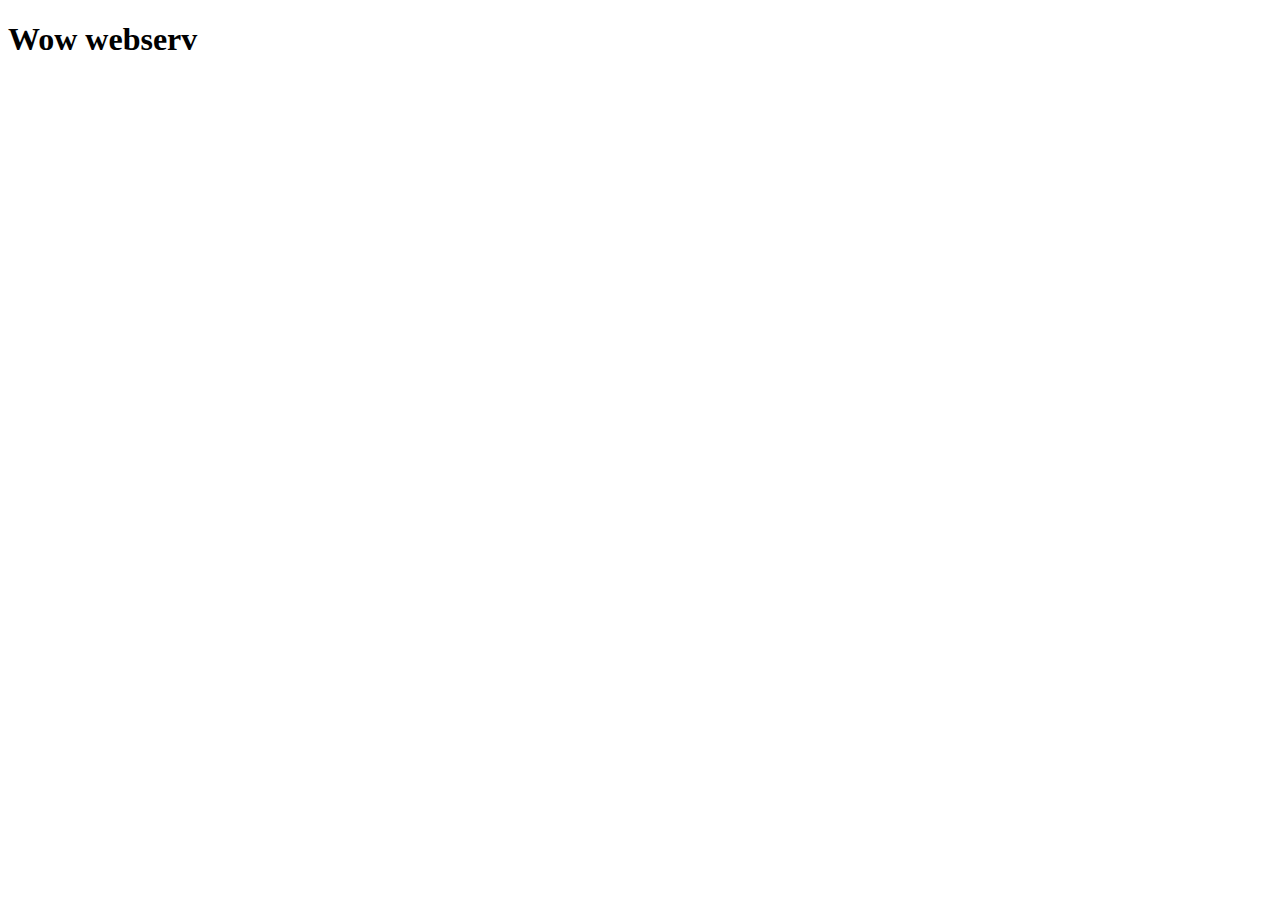
==== www/index.html @ fb804b2d "Sat Aug 12 19:37:41 +01 2023" ====
<!DOCTYPE html>
<html lang="en">
<head>
    <meta charset="UTF-8">
    <meta name="viewport" content="width=device-width, initial-scale=1.0">
    <title>Document</title>
</head>
<body>
    <h1>Wow webserv</h1>
</body>
</html>
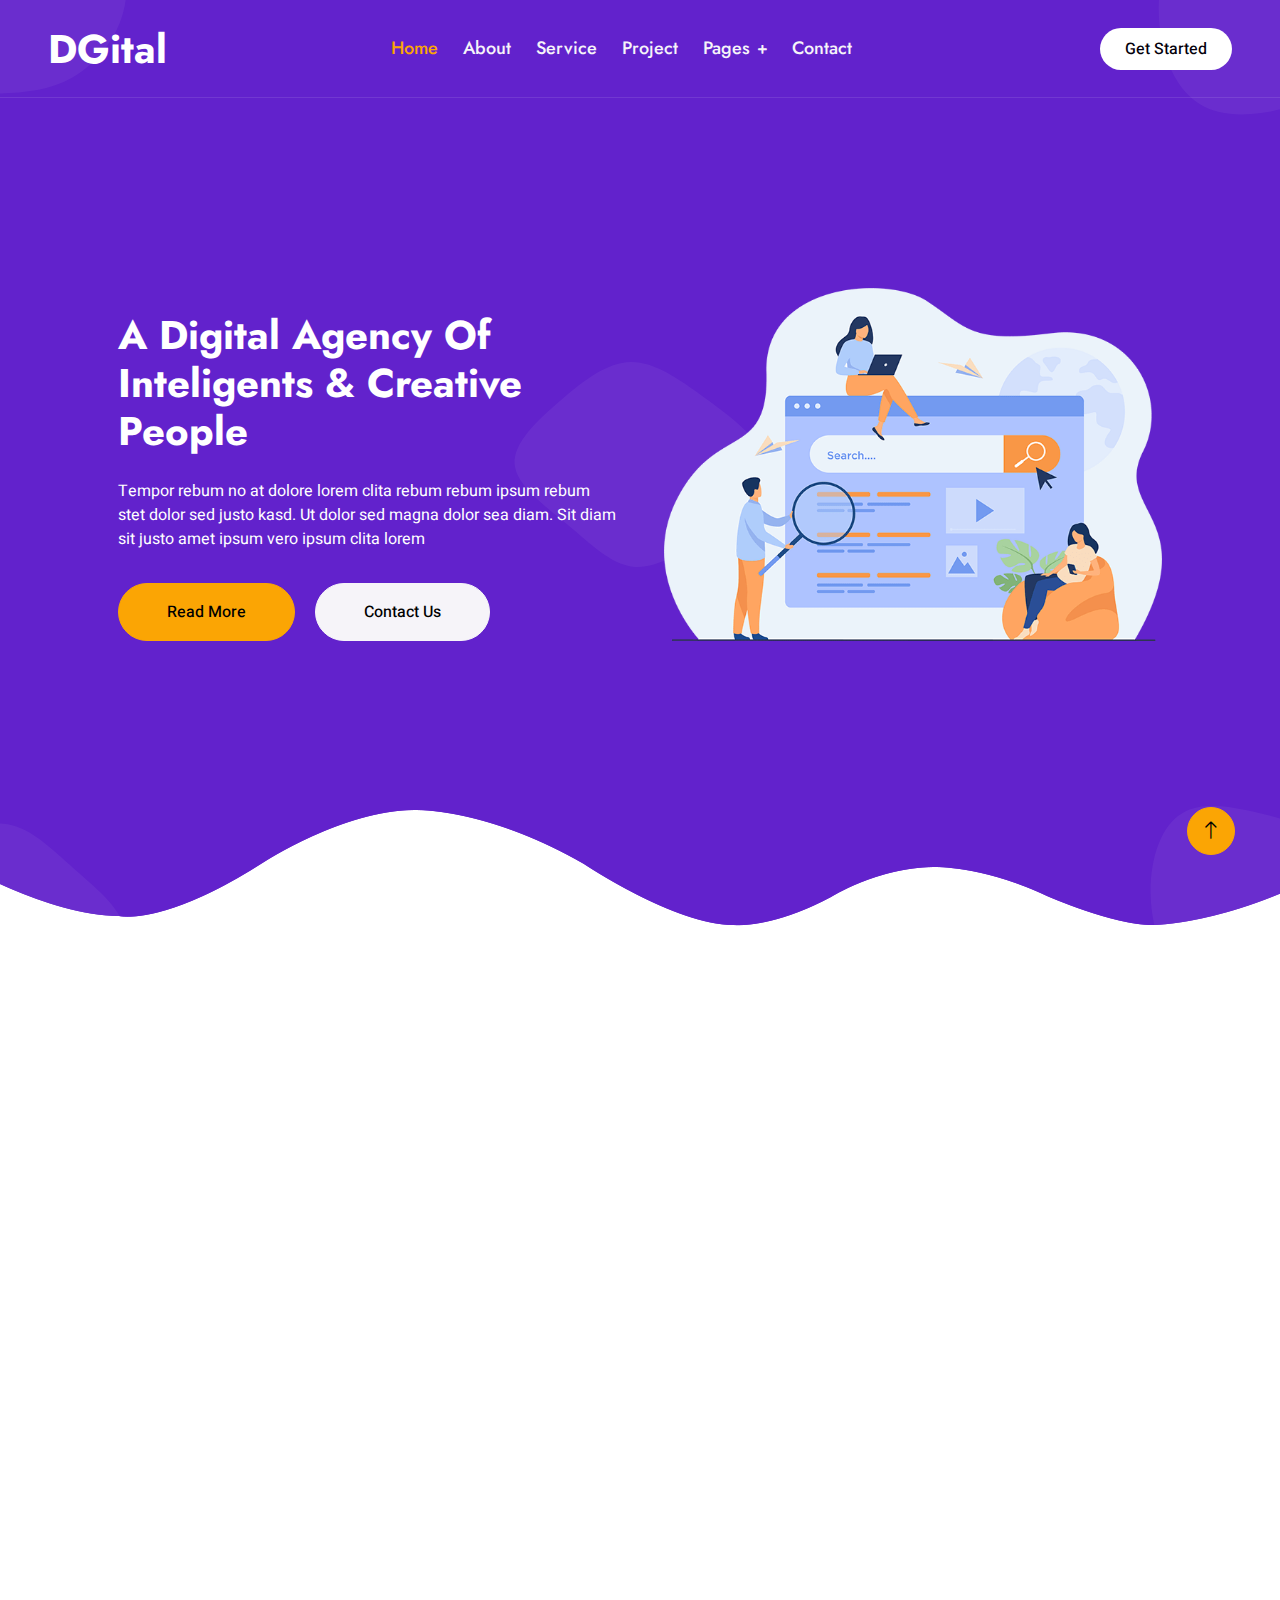
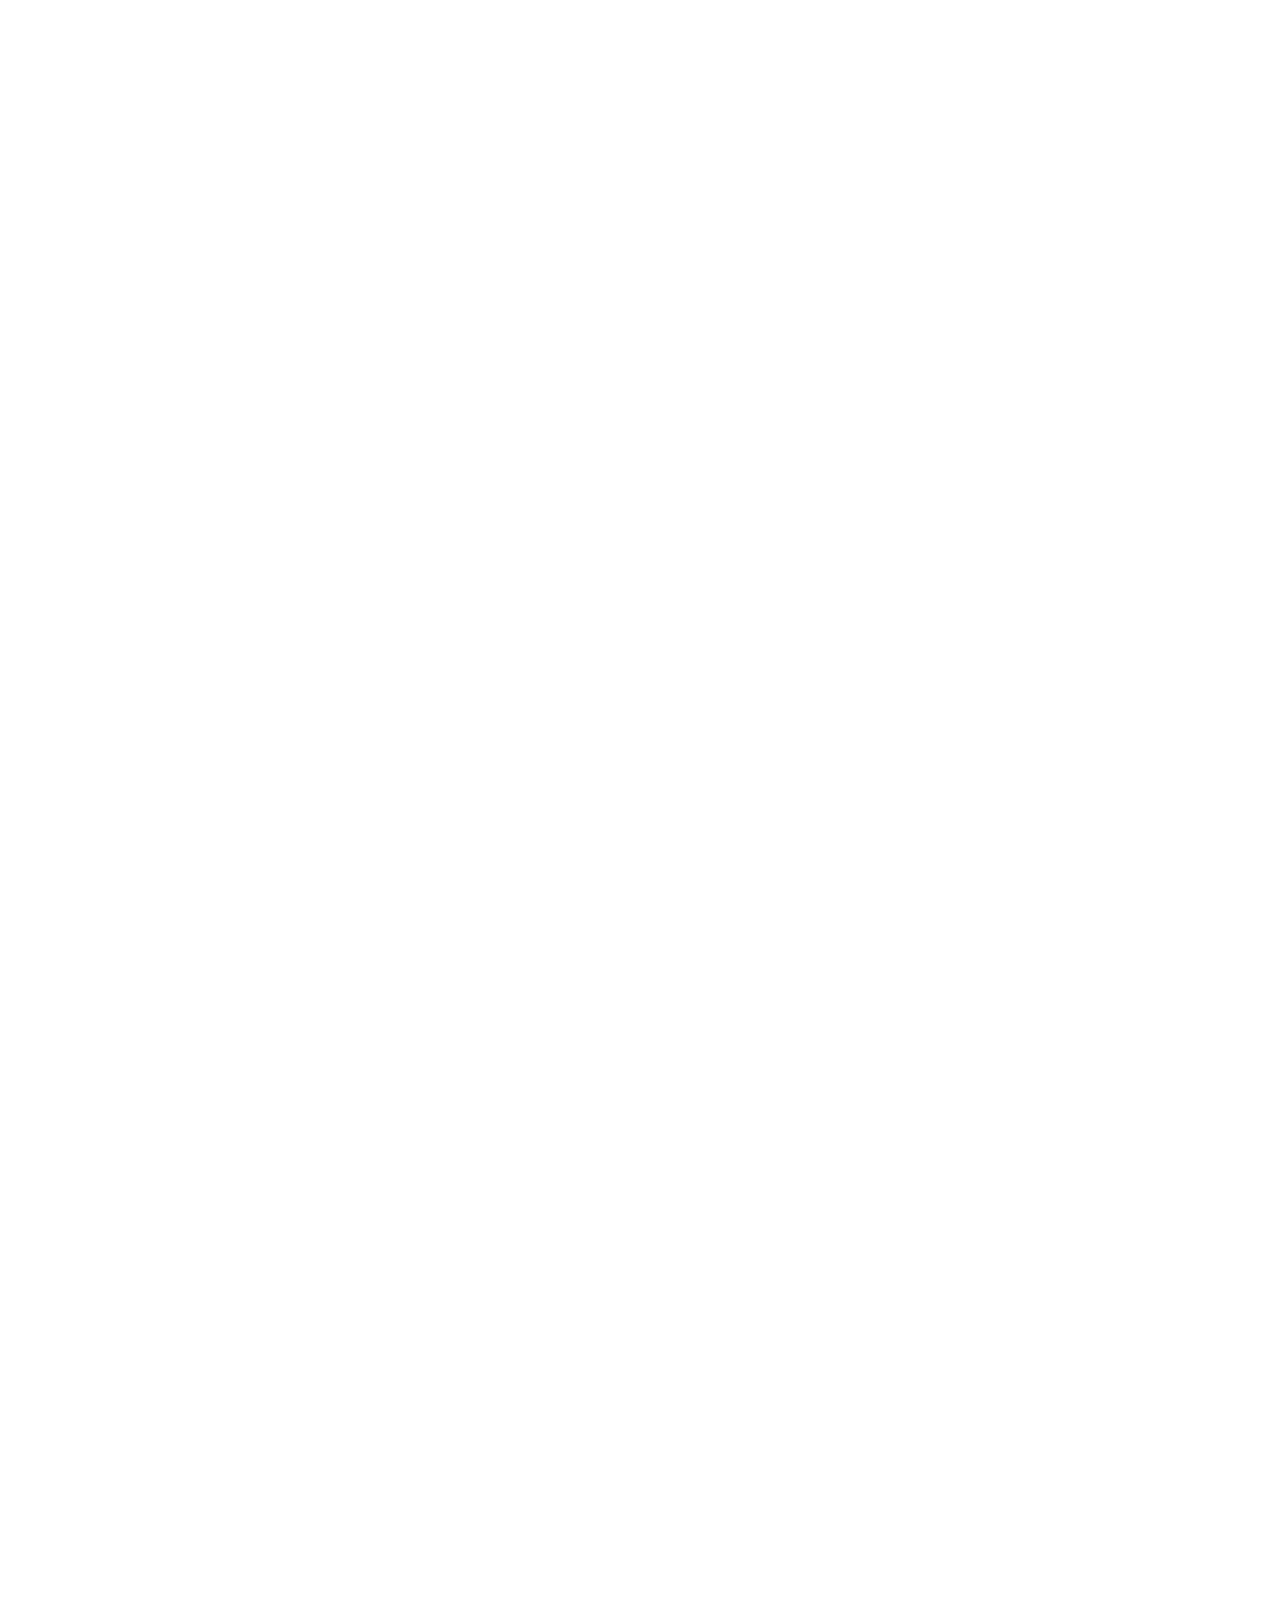
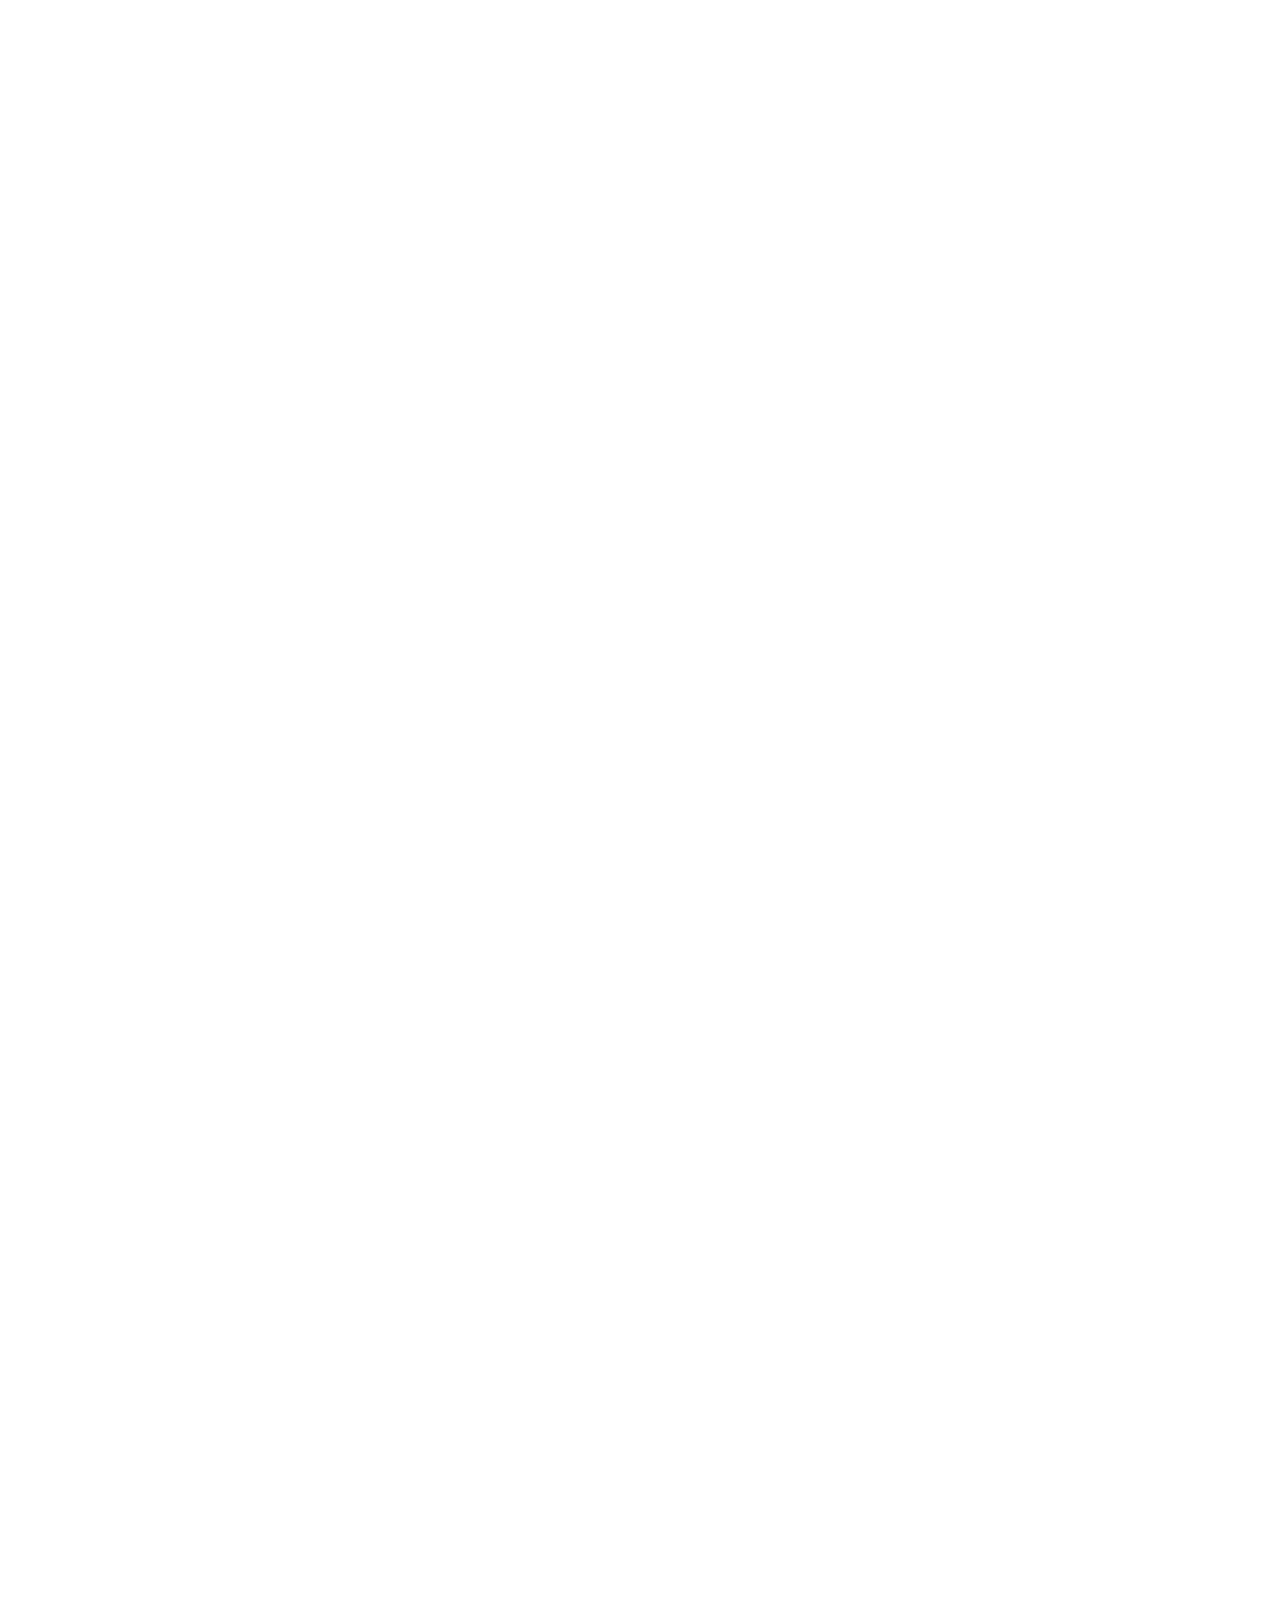
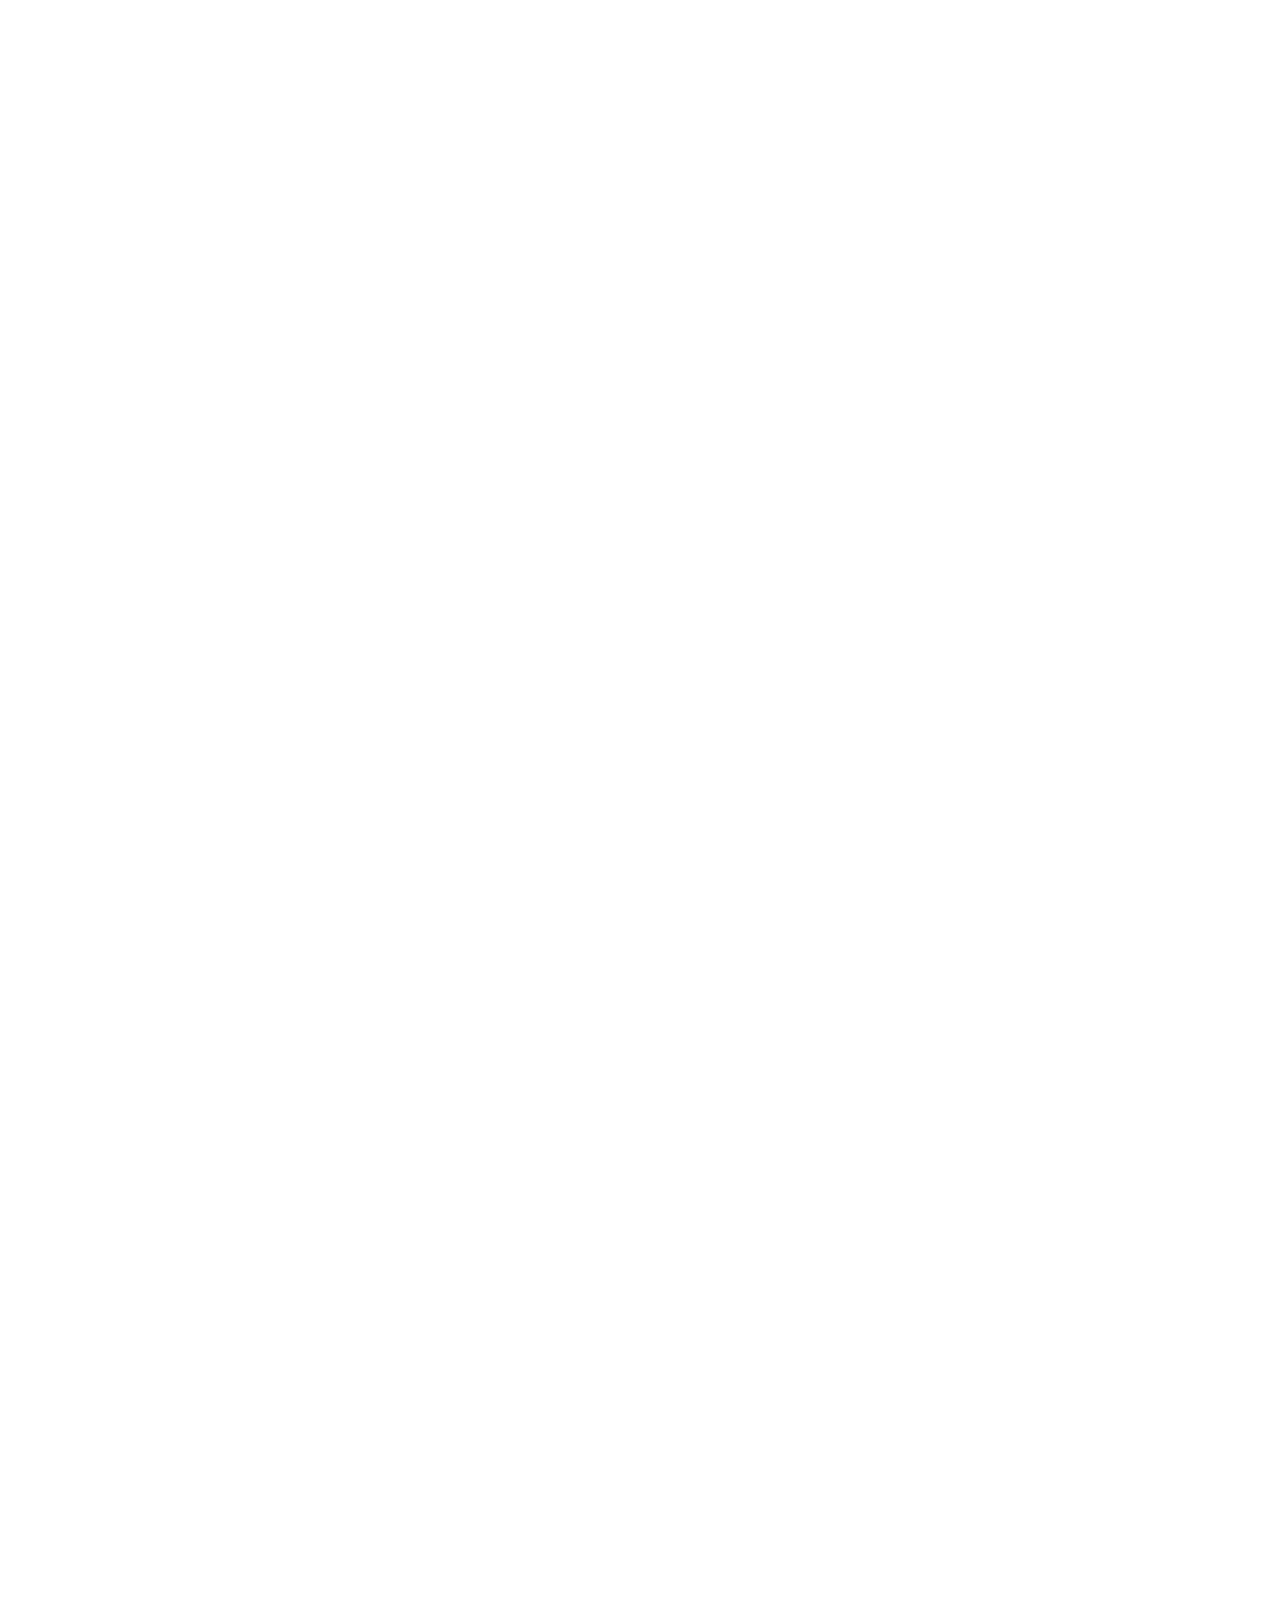
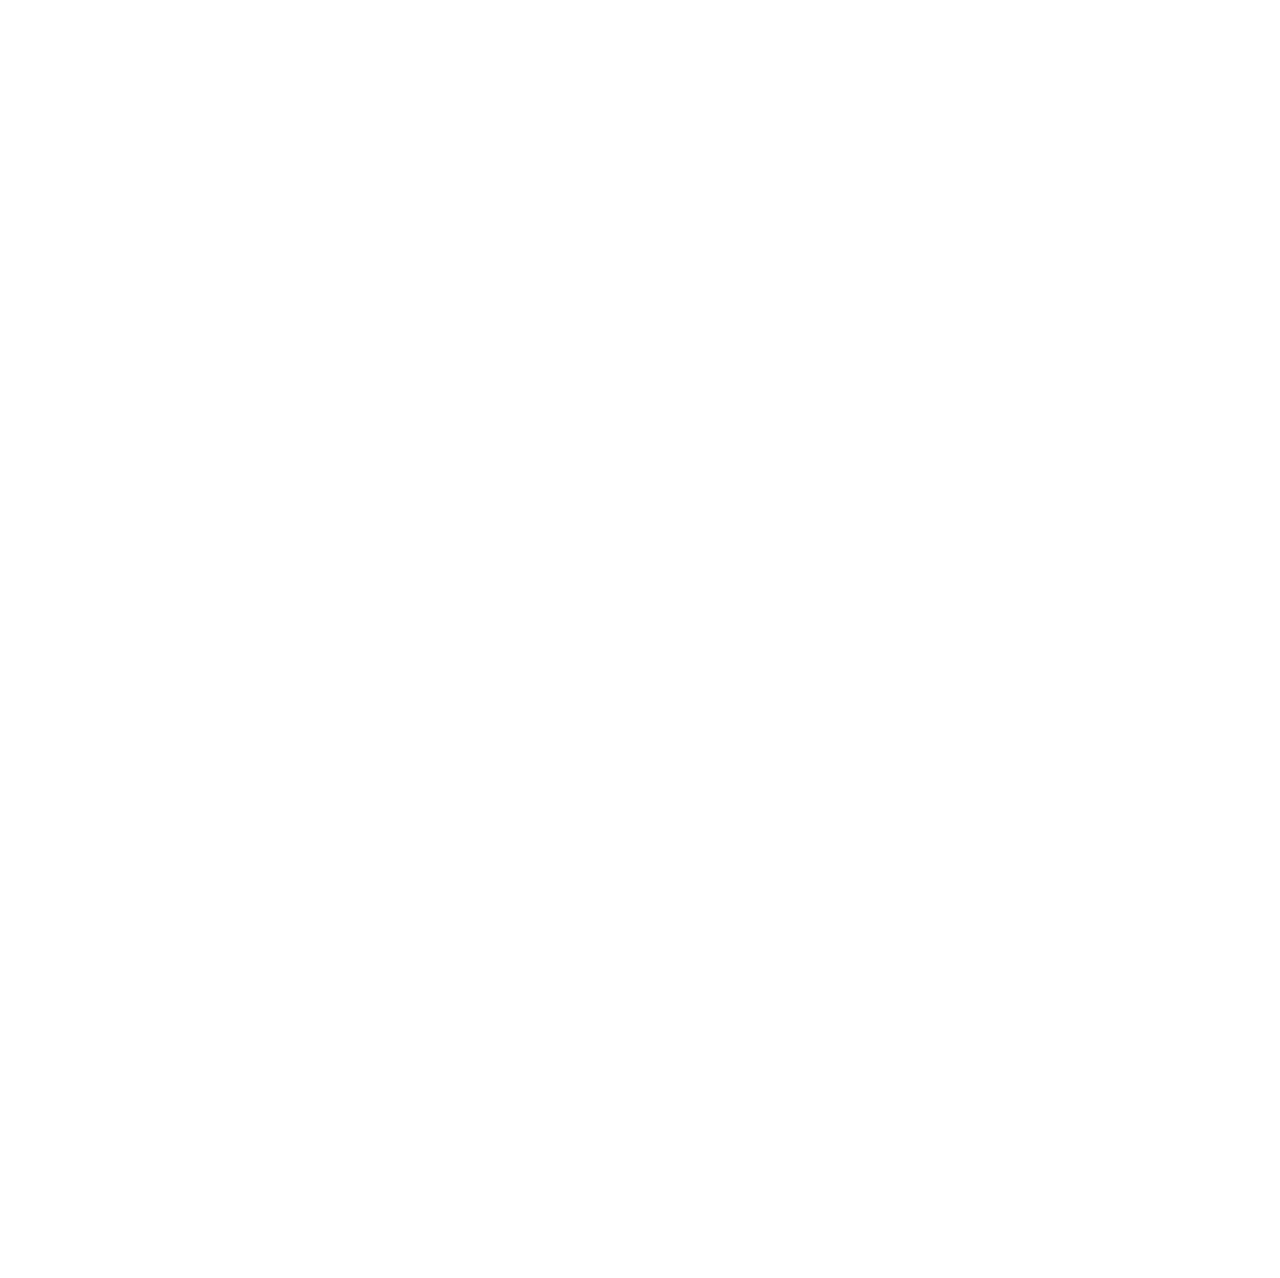
==== commit 667f2111: "Sun Aug 13 19:42:38 +01 2023" ====
--- a/www/index.html
+++ b/www/index.html
@@ -1,11 +1,609 @@
 <!DOCTYPE html>
 <html lang="en">
+
 <head>
-    <meta charset="UTF-8">
-    <meta name="viewport" content="width=device-width, initial-scale=1.0">
-    <title>Document</title>
+    <meta charset="utf-8">
+    <title>DGital - Digital Agency</title>
+    <meta content="width=device-width, initial-scale=1.0" name="viewport">
+    <meta content="" name="keywords">
+    <meta content="" name="description">
+
+    <!-- Favicon -->
+    <link href="img/favicon.ico" rel="icon">
+
+    <!-- Google Web Fonts -->
+    <link rel="preconnect" href="https://fonts.googleapis.com">
+    <link rel="preconnect" href="https://fonts.gstatic.com" crossorigin>
+    <link href="https://fonts.googleapis.com/css2?family=Heebo:wght@400;500&family=Jost:wght@500;600;700&display=swap" rel="stylesheet"> 
+
+    <!-- Icon Font Stylesheet -->
+    <link href="https://cdnjs.cloudflare.com/ajax/libs/font-awesome/5.10.0/css/all.min.css" rel="stylesheet">
+    <link href="https://cdn.jsdelivr.net/npm/bootstrap-icons@1.4.1/font/bootstrap-icons.css" rel="stylesheet">
+
+    <!-- Libraries Stylesheet -->
+    <link href="lib/animate/animate.min.css" rel="stylesheet">
+    <link href="lib/owlcarousel/assets/owl.carousel.min.css" rel="stylesheet">
+    <link href="lib/lightbox/css/lightbox.min.css" rel="stylesheet">
+
+    <!-- Customized Bootstrap Stylesheet -->
+    <link href="css/bootstrap.min.css" rel="stylesheet">
+
+    <!-- Template Stylesheet -->
+    <link href="css/style.css" rel="stylesheet">
 </head>
+
 <body>
-    <h1>Wow webserv</h1>
+    <div class="container-xxl bg-white p-0">
+        <!-- Spinner Start -->
+        <div id="spinner" class="show bg-white position-fixed translate-middle w-100 vh-100 top-50 start-50 d-flex align-items-center justify-content-center">
+            <div class="spinner-grow text-primary" style="width: 3rem; height: 3rem;" role="status">
+                <span class="sr-only">Loading...</span>
+            </div>
+        </div>
+        <!-- Spinner End -->
+
+
+        <!-- Navbar & Hero Start -->
+        <div class="container-xxl position-relative p-0">
+            <nav class="navbar navbar-expand-lg navbar-light px-4 px-lg-5 py-3 py-lg-0">
+                <a href="" class="navbar-brand p-0">
+                    <h1 class="m-0">DGital</h1>
+                    <!-- <img src="img/logo.png" alt="Logo"> -->
+                </a>
+                <button class="navbar-toggler" type="button" data-bs-toggle="collapse" data-bs-target="#navbarCollapse">
+                    <span class="fa fa-bars"></span>
+                </button>
+                <div class="collapse navbar-collapse" id="navbarCollapse">
+                    <div class="navbar-nav mx-auto py-0">
+                        <a href="index.html" class="nav-item nav-link active">Home</a>
+                        <a href="about.html" class="nav-item nav-link">About</a>
+                        <a href="service.html" class="nav-item nav-link">Service</a>
+                        <a href="project.html" class="nav-item nav-link">Project</a>
+                        <div class="nav-item dropdown">
+                            <a href="#" class="nav-link dropdown-toggle" data-bs-toggle="dropdown">Pages</a>
+                            <div class="dropdown-menu m-0">
+                                <a href="team.html" class="dropdown-item">Our Team</a>
+                                <a href="testimonial.html" class="dropdown-item">Testimonial</a>
+                                <a href="404.html" class="dropdown-item">404 Page</a>
+                            </div>
+                        </div>
+                        <a href="contact.html" class="nav-item nav-link">Contact</a>
+                    </div>
+                    <a href="" class="btn rounded-pill py-2 px-4 ms-3 d-none d-lg-block">Get Started</a>
+                </div>
+            </nav>
+
+            <div class="container-xxl bg-primary hero-header">
+                <div class="container px-lg-5">
+                    <div class="row g-5 align-items-end">
+                        <div class="col-lg-6 text-center text-lg-start">
+                            <h1 class="text-white mb-4 animated slideInDown">A Digital Agency Of Inteligents & Creative People</h1>
+                            <p class="text-white pb-3 animated slideInDown">Tempor rebum no at dolore lorem clita rebum rebum ipsum rebum stet dolor sed justo kasd. Ut dolor sed magna dolor sea diam. Sit diam sit justo amet ipsum vero ipsum clita lorem</p>
+                            <a href="" class="btn btn-secondary py-sm-3 px-sm-5 rounded-pill me-3 animated slideInLeft">Read More</a>
+                            <a href="" class="btn btn-light py-sm-3 px-sm-5 rounded-pill animated slideInRight">Contact Us</a>
+                        </div>
+                        <div class="col-lg-6 text-center text-lg-start">
+                            <img class="img-fluid animated zoomIn" src="img/hero.png" alt="">
+                        </div>
+                    </div>
+                </div>
+            </div>
+        </div>
+        <!-- Navbar & Hero End -->
+
+
+        <!-- Feature Start -->
+        <div class="container-xxl py-5">
+            <div class="container py-5 px-lg-5">
+                <div class="row g-4">
+                    <div class="col-lg-4 wow fadeInUp" data-wow-delay="0.1s">
+                        <div class="feature-item bg-light rounded text-center p-4">
+                            <i class="fa fa-3x fa-mail-bulk text-primary mb-4"></i>
+                            <h5 class="mb-3">Digital Marketing</h5>
+                            <p class="m-0">Erat ipsum justo amet duo et elitr dolor, est duo duo eos lorem sed diam stet diam sed stet lorem.</p>
+                        </div>
+                    </div>
+                    <div class="col-lg-4 wow fadeInUp" data-wow-delay="0.3s">
+                        <div class="feature-item bg-light rounded text-center p-4">
+                            <i class="fa fa-3x fa-search text-primary mb-4"></i>
+                            <h5 class="mb-3">SEO & Backlinks</h5>
+                            <p class="m-0">Erat ipsum justo amet duo et elitr dolor, est duo duo eos lorem sed diam stet diam sed stet lorem.</p>
+                        </div>
+                    </div>
+                    <div class="col-lg-4 wow fadeInUp" data-wow-delay="0.5s">
+                        <div class="feature-item bg-light rounded text-center p-4">
+                            <i class="fa fa-3x fa-laptop-code text-primary mb-4"></i>
+                            <h5 class="mb-3">Design & Development</h5>
+                            <p class="m-0">Erat ipsum justo amet duo et elitr dolor, est duo duo eos lorem sed diam stet diam sed stet lorem.</p>
+                        </div>
+                    </div>
+                </div>
+            </div>
+        </div>
+        <!-- Feature End -->
+
+
+        <!-- About Start -->
+        <div class="container-xxl py-5">
+            <div class="container py-5 px-lg-5">
+                <div class="row g-5 align-items-center">
+                    <div class="col-lg-6 wow fadeInUp" data-wow-delay="0.1s">
+                        <p class="section-title text-secondary">About Us<span></span></p>
+                        <h1 class="mb-5">#1 Digital solution with 10 years of experience</h1>
+                        <p class="mb-4">Diam dolor diam ipsum et tempor sit. Aliqu diam amet diam et eos labore. Clita erat ipsum et lorem et sit, sed stet no labore lorem sit clita duo justo eirmod magna dolore erat amet</p>
+                        <div class="skill mb-4">
+                            <div class="d-flex justify-content-between">
+                                <p class="mb-2">Digital Marketing</p>
+                                <p class="mb-2">85%</p>
+                            </div>
+                            <div class="progress">
+                                <div class="progress-bar bg-primary" role="progressbar" aria-valuenow="85" aria-valuemin="0" aria-valuemax="100"></div>
+                            </div>
+                        </div>
+                        <div class="skill mb-4">
+                            <div class="d-flex justify-content-between">
+                                <p class="mb-2">SEO & Backlinks</p>
+                                <p class="mb-2">90%</p>
+                            </div>
+                            <div class="progress">
+                                <div class="progress-bar bg-secondary" role="progressbar" aria-valuenow="90" aria-valuemin="0" aria-valuemax="100"></div>
+                            </div>
+                        </div>
+                        <div class="skill mb-4">
+                            <div class="d-flex justify-content-between">
+                                <p class="mb-2">Design & Development</p>
+                                <p class="mb-2">95%</p>
+                            </div>
+                            <div class="progress">
+                                <div class="progress-bar bg-dark" role="progressbar" aria-valuenow="95" aria-valuemin="0" aria-valuemax="100"></div>
+                            </div>
+                        </div>
+                        <a href="" class="btn btn-primary py-sm-3 px-sm-5 rounded-pill mt-3">Read More</a>
+                    </div>
+                    <div class="col-lg-6">
+                        <img class="img-fluid wow zoomIn" data-wow-delay="0.5s" src="img/about.png">
+                    </div>
+                </div>
+            </div>
+        </div>
+        <!-- About End -->
+
+
+        <!-- Facts Start -->
+        <div class="container-xxl bg-primary fact py-5 wow fadeInUp" data-wow-delay="0.1s">
+            <div class="container py-5 px-lg-5">
+                <div class="row g-4">
+                    <div class="col-md-6 col-lg-3 text-center wow fadeIn" data-wow-delay="0.1s">
+                        <i class="fa fa-certificate fa-3x text-secondary mb-3"></i>
+                        <h1 class="text-white mb-2" data-toggle="counter-up">1234</h1>
+                        <p class="text-white mb-0">Years Experience</p>
+                    </div>
+                    <div class="col-md-6 col-lg-3 text-center wow fadeIn" data-wow-delay="0.3s">
+                        <i class="fa fa-users-cog fa-3x text-secondary mb-3"></i>
+                        <h1 class="text-white mb-2" data-toggle="counter-up">1234</h1>
+                        <p class="text-white mb-0">Team Members</p>
+                    </div>
+                    <div class="col-md-6 col-lg-3 text-center wow fadeIn" data-wow-delay="0.5s">
+                        <i class="fa fa-users fa-3x text-secondary mb-3"></i>
+                        <h1 class="text-white mb-2" data-toggle="counter-up">1234</h1>
+                        <p class="text-white mb-0">Satisfied Clients</p>
+                    </div>
+                    <div class="col-md-6 col-lg-3 text-center wow fadeIn" data-wow-delay="0.7s">
+                        <i class="fa fa-check fa-3x text-secondary mb-3"></i>
+                        <h1 class="text-white mb-2" data-toggle="counter-up">1234</h1>
+                        <p class="text-white mb-0">Compleate Projects</p>
+                    </div>
+                </div>
+            </div>
+        </div>
+        <!-- Facts End -->
+
+
+        <!-- Service Start -->
+        <div class="container-xxl py-5">
+            <div class="container py-5 px-lg-5">
+                <div class="wow fadeInUp" data-wow-delay="0.1s">
+                    <p class="section-title text-secondary justify-content-center"><span></span>Our Services<span></span></p>
+                    <h1 class="text-center mb-5">What Solutions We Provide</h1>
+                </div>
+                <div class="row g-4">
+                    <div class="col-lg-4 col-md-6 wow fadeInUp" data-wow-delay="0.1s">
+                        <div class="service-item d-flex flex-column text-center rounded">
+                            <div class="service-icon flex-shrink-0">
+                                <i class="fa fa-search fa-2x"></i>
+                            </div>
+                            <h5 class="mb-3">SEO Optimization</h5>
+                            <p class="m-0">Erat ipsum justo amet duo et elitr dolor, est duo duo eos lorem sed diam stet diam sed stet lorem.</p>
+                            <a class="btn btn-square" href=""><i class="fa fa-arrow-right"></i></a>
+                        </div>
+                    </div>
+                    <div class="col-lg-4 col-md-6 wow fadeInUp" data-wow-delay="0.3s">
+                        <div class="service-item d-flex flex-column text-center rounded">
+                            <div class="service-icon flex-shrink-0">
+                                <i class="fa fa-laptop-code fa-2x"></i>
+                            </div>
+                            <h5 class="mb-3">Web Design</h5>
+                            <p class="m-0">Erat ipsum justo amet duo et elitr dolor, est duo duo eos lorem sed diam stet diam sed stet lorem.</p>
+                            <a class="btn btn-square" href=""><i class="fa fa-arrow-right"></i></a>
+                        </div>
+                    </div>
+                    <div class="col-lg-4 col-md-6 wow fadeInUp" data-wow-delay="0.5s">
+                        <div class="service-item d-flex flex-column text-center rounded">
+                            <div class="service-icon flex-shrink-0">
+                                <i class="fab fa-facebook-f fa-2x"></i>
+                            </div>
+                            <h5 class="mb-3">Social Media Marketing</h5>
+                            <p class="m-0">Erat ipsum justo amet duo et elitr dolor, est duo duo eos lorem sed diam stet diam sed stet lorem.</p>
+                            <a class="btn btn-square" href=""><i class="fa fa-arrow-right"></i></a>
+                        </div>
+                    </div>
+                    <div class="col-lg-4 col-md-6 wow fadeInUp" data-wow-delay="0.1s">
+                        <div class="service-item d-flex flex-column text-center rounded">
+                            <div class="service-icon flex-shrink-0">
+                                <i class="fa fa-mail-bulk fa-2x"></i>
+                            </div>
+                            <h5 class="mb-3">Email Marketing</h5>
+                            <p class="m-0">Erat ipsum justo amet duo et elitr dolor, est duo duo eos lorem sed diam stet diam sed stet lorem.</p>
+                            <a class="btn btn-square" href=""><i class="fa fa-arrow-right"></i></a>
+                        </div>
+                    </div>
+                    <div class="col-lg-4 col-md-6 wow fadeInUp" data-wow-delay="0.3s">
+                        <div class="service-item d-flex flex-column text-center rounded">
+                            <div class="service-icon flex-shrink-0">
+                                <i class="fa fa-thumbs-up fa-2x"></i>
+                            </div>
+                            <h5 class="mb-3">PPC Advertising</h5>
+                            <p class="m-0">Erat ipsum justo amet duo et elitr dolor, est duo duo eos lorem sed diam stet diam sed stet lorem.</p>
+                            <a class="btn btn-square" href=""><i class="fa fa-arrow-right"></i></a>
+                        </div>
+                    </div>
+                    <div class="col-lg-4 col-md-6 wow fadeInUp" data-wow-delay="0.5s">
+                        <div class="service-item d-flex flex-column text-center rounded">
+                            <div class="service-icon flex-shrink-0">
+                                <i class="fab fa-android fa-2x"></i>
+                            </div>
+                            <h5 class="mb-3">App Development</h5>
+                            <p class="m-0">Erat ipsum justo amet duo et elitr dolor, est duo duo eos lorem sed diam stet diam sed stet lorem.</p>
+                            <a class="btn btn-square" href=""><i class="fa fa-arrow-right"></i></a>
+                        </div>
+                    </div>
+                </div>
+            </div>
+        </div>
+        <!-- Service End -->
+
+
+        <!-- Newsletter Start -->
+        <div class="container-xxl bg-primary newsletter py-5 wow fadeInUp" data-wow-delay="0.1s">
+            <div class="container py-5 px-lg-5">
+                <div class="row justify-content-center">
+                    <div class="col-lg-7 text-center">
+                        <p class="section-title text-white justify-content-center"><span></span>Newsletter<span></span></p>
+                        <h1 class="text-center text-white mb-4">Stay Always In Touch</h1>
+                        <p class="text-white mb-4">Diam dolor diam ipsum et tempor sit. Aliqu diam amet diam et eos labore. Clita erat ipsum et lorem et sit sed stet lorem sit clita duo justo</p>
+                        <div class="position-relative w-100 mt-3">
+                            <input class="form-control border-0 rounded-pill w-100 ps-4 pe-5" type="text" placeholder="Enter Your Email" style="height: 48px;">
+                            <button type="button" class="btn shadow-none position-absolute top-0 end-0 mt-1 me-2"><i class="fa fa-paper-plane text-primary fs-4"></i></button>
+                        </div>
+                    </div>
+                </div>
+            </div>
+        </div>
+        <!-- Newsletter End -->
+
+
+        <!-- Projects Start -->
+        <div class="container-xxl py-5">
+            <div class="container py-5 px-lg-5">
+                <div class="wow fadeInUp" data-wow-delay="0.1s">
+                    <p class="section-title text-secondary justify-content-center"><span></span>Our Projects<span></span></p>
+                    <h1 class="text-center mb-5">Recently Completed Projects</h1>
+                </div>
+                <div class="row mt-n2 wow fadeInUp" data-wow-delay="0.3s">
+                    <div class="col-12 text-center">
+                        <ul class="list-inline mb-5" id="portfolio-flters">
+                            <li class="mx-2 active" data-filter="*">All</li>
+                            <li class="mx-2" data-filter=".first">Web Design</li>
+                            <li class="mx-2" data-filter=".second">Graphic Design</li>
+                        </ul>
+                    </div>
+                </div>
+                <div class="row g-4 portfolio-container">
+                    <div class="col-lg-4 col-md-6 portfolio-item first wow fadeInUp" data-wow-delay="0.1s">
+                        <div class="rounded overflow-hidden">
+                            <div class="position-relative overflow-hidden">
+                                <img class="img-fluid w-100" src="img/portfolio-1.jpg" alt="">
+                                <div class="portfolio-overlay">
+                                    <a class="btn btn-square btn-outline-light mx-1" href="img/portfolio-1.jpg" data-lightbox="portfolio"><i class="fa fa-eye"></i></a>
+                                    <a class="btn btn-square btn-outline-light mx-1" href=""><i class="fa fa-link"></i></a>
+                                </div>
+                            </div>
+                            <div class="bg-light p-4">
+                                <p class="text-primary fw-medium mb-2">UI / UX Design</p>
+                                <h5 class="lh-base mb-0">Digital Agency Website Design And Development</a>
+                            </div>
+                        </div>
+                    </div>
+                    <div class="col-lg-4 col-md-6 portfolio-item second wow fadeInUp" data-wow-delay="0.3s">
+                        <div class="rounded overflow-hidden">
+                            <div class="position-relative overflow-hidden">
+                                <img class="img-fluid w-100" src="img/portfolio-2.jpg" alt="">
+                                <div class="portfolio-overlay">
+                                    <a class="btn btn-square btn-outline-light mx-1" href="img/portfolio-2.jpg" data-lightbox="portfolio"><i class="fa fa-eye"></i></a>
+                                    <a class="btn btn-square btn-outline-light mx-1" href=""><i class="fa fa-link"></i></a>
+                                </div>
+                            </div>
+                            <div class="bg-light p-4">
+                                <p class="text-primary fw-medium mb-2">UI / UX Design</p>
+                                <h5 class="lh-base mb-0">Digital Agency Website Design And Development</a>
+                            </div>
+                        </div>
+                    </div>
+                    <div class="col-lg-4 col-md-6 portfolio-item first wow fadeInUp" data-wow-delay="0.5s">
+                        <div class="rounded overflow-hidden">
+                            <div class="position-relative overflow-hidden">
+                                <img class="img-fluid w-100" src="img/portfolio-3.jpg" alt="">
+                                <div class="portfolio-overlay">
+                                    <a class="btn btn-square btn-outline-light mx-1" href="img/portfolio-3.jpg" data-lightbox="portfolio"><i class="fa fa-eye"></i></a>
+                                    <a class="btn btn-square btn-outline-light mx-1" href=""><i class="fa fa-link"></i></a>
+                                </div>
+                            </div>
+                            <div class="bg-light p-4">
+                                <p class="text-primary fw-medium mb-2">UI / UX Design</p>
+                                <h5 class="lh-base mb-0">Digital Agency Website Design And Development</a>
+                            </div>
+                        </div>
+                    </div>
+                    <div class="col-lg-4 col-md-6 portfolio-item second wow fadeInUp" data-wow-delay="0.1s">
+                        <div class="rounded overflow-hidden">
+                            <div class="position-relative overflow-hidden">
+                                <img class="img-fluid w-100" src="img/portfolio-4.jpg" alt="">
+                                <div class="portfolio-overlay">
+                                    <a class="btn btn-square btn-outline-light mx-1" href="img/portfolio-4.jpg" data-lightbox="portfolio"><i class="fa fa-eye"></i></a>
+                                    <a class="btn btn-square btn-outline-light mx-1" href=""><i class="fa fa-link"></i></a>
+                                </div>
+                            </div>
+                            <div class="bg-light p-4">
+                                <p class="text-primary fw-medium mb-2">UI / UX Design</p>
+                                <h5 class="lh-base mb-0">Digital Agency Website Design And Development</a>
+                            </div>
+                        </div>
+                    </div>
+                    <div class="col-lg-4 col-md-6 portfolio-item first wow fadeInUp" data-wow-delay="0.3s">
+                        <div class="rounded overflow-hidden">
+                            <div class="position-relative overflow-hidden">
+                                <img class="img-fluid w-100" src="img/portfolio-5.jpg" alt="">
+                                <div class="portfolio-overlay">
+                                    <a class="btn btn-square btn-outline-light mx-1" href="img/portfolio-5.jpg" data-lightbox="portfolio"><i class="fa fa-eye"></i></a>
+                                    <a class="btn btn-square btn-outline-light mx-1" href=""><i class="fa fa-link"></i></a>
+                                </div>
+                            </div>
+                            <div class="bg-light p-4">
+                                <p class="text-primary fw-medium mb-2">UI / UX Design</p>
+                                <h5 class="lh-base mb-0">Digital Agency Website Design And Development</a>
+                            </div>
+                        </div>
+                    </div>
+                    <div class="col-lg-4 col-md-6 portfolio-item second wow fadeInUp" data-wow-delay="0.5s">
+                        <div class="rounded overflow-hidden">
+                            <div class="position-relative overflow-hidden">
+                                <img class="img-fluid w-100" src="img/portfolio-6.jpg" alt="">
+                                <div class="portfolio-overlay">
+                                    <a class="btn btn-square btn-outline-light mx-1" href="img/portfolio-6.jpg" data-lightbox="portfolio"><i class="fa fa-eye"></i></a>
+                                    <a class="btn btn-square btn-outline-light mx-1" href=""><i class="fa fa-link"></i></a>
+                                </div>
+                            </div>
+                            <div class="bg-light p-4">
+                                <p class="text-primary fw-medium mb-2">UI / UX Design</p>
+                                <h5 class="lh-base mb-0">Digital Agency Website Design And Development</a>
+                            </div>
+                        </div>
+                    </div>
+                </div>
+            </div>
+        </div>
+        <!-- Projects End -->
+
+
+        <!-- Testimonial Start -->
+        <div class="container-xxl py-5 wow fadeInUp" data-wow-delay="0.1s">
+            <div class="container py-5 px-lg-5">
+                <p class="section-title text-secondary justify-content-center"><span></span>Testimonial<span></span></p>
+                <h1 class="text-center mb-5">What Say Our Clients!</h1>
+                <div class="owl-carousel testimonial-carousel">
+                    <div class="testimonial-item bg-light rounded my-4">
+                        <p class="fs-5"><i class="fa fa-quote-left fa-4x text-primary mt-n4 me-3"></i>Diam dolor diam ipsum sit. Aliqu diam amet diam et eos. Clita erat ipsum et lorem et sit sed stet lorem sit clita duo justo.</p>
+                        <div class="d-flex align-items-center">
+                            <img class="img-fluid flex-shrink-0 rounded-circle" src="img/testimonial-1.jpg" style="width: 65px; height: 65px;">
+                            <div class="ps-4">
+                                <h5 class="mb-1">Client Name</h5>
+                                <span>Profession</span>
+                            </div>
+                        </div>
+                    </div>
+                    <div class="testimonial-item bg-light rounded my-4">
+                        <p class="fs-5"><i class="fa fa-quote-left fa-4x text-primary mt-n4 me-3"></i>Diam dolor diam ipsum sit. Aliqu diam amet diam et eos. Clita erat ipsum et lorem et sit sed stet lorem sit clita duo justo.</p>
+                        <div class="d-flex align-items-center">
+                            <img class="img-fluid flex-shrink-0 rounded-circle" src="img/testimonial-2.jpg" style="width: 65px; height: 65px;">
+                            <div class="ps-4">
+                                <h5 class="mb-1">Client Name</h5>
+                                <span>Profession</span>
+                            </div>
+                        </div>
+                    </div>
+                    <div class="testimonial-item bg-light rounded my-4">
+                        <p class="fs-5"><i class="fa fa-quote-left fa-4x text-primary mt-n4 me-3"></i>Diam dolor diam ipsum sit. Aliqu diam amet diam et eos. Clita erat ipsum et lorem et sit sed stet lorem sit clita duo justo.</p>
+                        <div class="d-flex align-items-center">
+                            <img class="img-fluid flex-shrink-0 rounded-circle" src="img/testimonial-3.jpg" style="width: 65px; height: 65px;">
+                            <div class="ps-4">
+                                <h5 class="mb-1">Client Name</h5>
+                                <span>Profession</span>
+                            </div>
+                        </div>
+                    </div>
+                </div>
+            </div>
+        </div>
+        <!-- Testimonial End -->
+
+
+        <!-- Team Start -->
+        <div class="container-xxl py-5">
+            <div class="container py-5 px-lg-5">
+                <div class="wow fadeInUp" data-wow-delay="0.1s">
+                    <p class="section-title text-secondary justify-content-center"><span></span>Our Team<span></span></p>
+                    <h1 class="text-center mb-5">Our Team Members</h1>
+                </div>
+                <div class="row g-4">
+                    <div class="col-lg-4 col-md-6 wow fadeInUp" data-wow-delay="0.1s">
+                        <div class="team-item bg-light rounded">
+                            <div class="text-center border-bottom p-4">
+                                <img class="img-fluid rounded-circle mb-4" src="img/team-1.jpg" alt="">
+                                <h5>John Doe</h5>
+                                <span>CEO & Founder</span>
+                            </div>
+                            <div class="d-flex justify-content-center p-4">
+                                <a class="btn btn-square mx-1" href=""><i class="fab fa-facebook-f"></i></a>
+                                <a class="btn btn-square mx-1" href=""><i class="fab fa-twitter"></i></a>
+                                <a class="btn btn-square mx-1" href=""><i class="fab fa-instagram"></i></a>
+                                <a class="btn btn-square mx-1" href=""><i class="fab fa-linkedin-in"></i></a>
+                            </div>
+                        </div>
+                    </div>
+                    <div class="col-lg-4 col-md-6 wow fadeInUp" data-wow-delay="0.3s">
+                        <div class="team-item bg-light rounded">
+                            <div class="text-center border-bottom p-4">
+                                <img class="img-fluid rounded-circle mb-4" src="img/team-2.jpg" alt="">
+                                <h5>Jessica Brown</h5>
+                                <span>Web Designer</span>
+                            </div>
+                            <div class="d-flex justify-content-center p-4">
+                                <a class="btn btn-square mx-1" href=""><i class="fab fa-facebook-f"></i></a>
+                                <a class="btn btn-square mx-1" href=""><i class="fab fa-twitter"></i></a>
+                                <a class="btn btn-square mx-1" href=""><i class="fab fa-instagram"></i></a>
+                                <a class="btn btn-square mx-1" href=""><i class="fab fa-linkedin-in"></i></a>
+                            </div>
+                        </div>
+                    </div>
+                    <div class="col-lg-4 col-md-6 wow fadeInUp" data-wow-delay="0.5s">
+                        <div class="team-item bg-light rounded">
+                            <div class="text-center border-bottom p-4">
+                                <img class="img-fluid rounded-circle mb-4" src="img/team-3.jpg" alt="">
+                                <h5>Tony Johnson</h5>
+                                <span>SEO Expert</span>
+                            </div>
+                            <div class="d-flex justify-content-center p-4">
+                                <a class="btn btn-square mx-1" href=""><i class="fab fa-facebook-f"></i></a>
+                                <a class="btn btn-square mx-1" href=""><i class="fab fa-twitter"></i></a>
+                                <a class="btn btn-square mx-1" href=""><i class="fab fa-instagram"></i></a>
+                                <a class="btn btn-square mx-1" href=""><i class="fab fa-linkedin-in"></i></a>
+                            </div>
+                        </div>
+                    </div>
+                </div>
+            </div>
+        </div>
+        <!-- Team End -->
+        
+
+        <!-- Footer Start -->
+        <div class="container-fluid bg-primary text-light footer wow fadeIn" data-wow-delay="0.1s">
+            <div class="container py-5 px-lg-5">
+                <div class="row g-5">
+                    <div class="col-md-6 col-lg-3">
+                        <p class="section-title text-white h5 mb-4">Address<span></span></p>
+                        <p><i class="fa fa-map-marker-alt me-3"></i>123 Street, New York, USA</p>
+                        <p><i class="fa fa-phone-alt me-3"></i>+012 345 67890</p>
+                        <p><i class="fa fa-envelope me-3"></i>info@example.com</p>
+                        <div class="d-flex pt-2">
+                            <a class="btn btn-outline-light btn-social" href=""><i class="fab fa-twitter"></i></a>
+                            <a class="btn btn-outline-light btn-social" href=""><i class="fab fa-facebook-f"></i></a>
+                            <a class="btn btn-outline-light btn-social" href=""><i class="fab fa-instagram"></i></a>
+                            <a class="btn btn-outline-light btn-social" href=""><i class="fab fa-linkedin-in"></i></a>
+                        </div>
+                    </div>
+                    <div class="col-md-6 col-lg-3">
+                        <p class="section-title text-white h5 mb-4">Quick Link<span></span></p>
+                        <a class="btn btn-link" href="">About Us</a>
+                        <a class="btn btn-link" href="">Contact Us</a>
+                        <a class="btn btn-link" href="">Privacy Policy</a>
+                        <a class="btn btn-link" href="">Terms & Condition</a>
+                        <a class="btn btn-link" href="">Career</a>
+                    </div>
+                    <div class="col-md-6 col-lg-3">
+                        <p class="section-title text-white h5 mb-4">Gallery<span></span></p>
+                        <div class="row g-2">
+                            <div class="col-4">
+                                <img class="img-fluid" src="img/portfolio-1.jpg" alt="Image">
+                            </div>
+                            <div class="col-4">
+                                <img class="img-fluid" src="img/portfolio-2.jpg" alt="Image">
+                            </div>
+                            <div class="col-4">
+                                <img class="img-fluid" src="img/portfolio-3.jpg" alt="Image">
+                            </div>
+                            <div class="col-4">
+                                <img class="img-fluid" src="img/portfolio-4.jpg" alt="Image">
+                            </div>
+                            <div class="col-4">
+                                <img class="img-fluid" src="img/portfolio-5.jpg" alt="Image">
+                            </div>
+                            <div class="col-4">
+                                <img class="img-fluid" src="img/portfolio-6.jpg" alt="Image">
+                            </div>
+                        </div>
+                    </div>
+                    <div class="col-md-6 col-lg-3">
+                        <p class="section-title text-white h5 mb-4">Newsletter<span></span></p>
+                        <p>Lorem ipsum dolor sit amet elit. Phasellus nec pretium mi. Curabitur facilisis ornare velit non vulpu</p>
+                        <div class="position-relative w-100 mt-3">
+                            <input class="form-control border-0 rounded-pill w-100 ps-4 pe-5" type="text" placeholder="Your Email" style="height: 48px;">
+                            <button type="button" class="btn shadow-none position-absolute top-0 end-0 mt-1 me-2"><i class="fa fa-paper-plane text-primary fs-4"></i></button>
+                        </div>
+                    </div>
+                </div>
+            </div>
+            <div class="container px-lg-5">
+                <div class="copyright">
+                    <div class="row">
+                        <div class="col-md-6 text-center text-md-start mb-3 mb-md-0">
+                            &copy; <a class="border-bottom" href="#">Your Site Name</a>, All Right Reserved. 
+							
+							<!--/*** This template is free as long as you keep the footer author’s credit link/attribution link/backlink. If you'd like to use the template without the footer author’s credit link/attribution link/backlink, you can purchase the Credit Removal License from "https://htmlcodex.com/credit-removal". Thank you for your support. ***/-->
+							Designed By <a class="border-bottom" href="https://htmlcodex.com">HTML Codex</a>
+                        </div>
+                        <div class="col-md-6 text-center text-md-end">
+                            <div class="footer-menu">
+                                <a href="">Home</a>
+                                <a href="">Cookies</a>
+                                <a href="">Help</a>
+                                <a href="">FQAs</a>
+                            </div>
+                        </div>
+                    </div>
+                </div>
+            </div>
+        </div>
+        <!-- Footer End -->
+
+
+        <!-- Back to Top -->
+        <a href="#" class="btn btn-lg btn-secondary btn-lg-square back-to-top"><i class="bi bi-arrow-up"></i></a>
+    </div>
+
+    <!-- JavaScript Libraries -->
+    <script src="https://code.jquery.com/jquery-3.4.1.min.js"></script>
+    <script src="https://cdn.jsdelivr.net/npm/bootstrap@5.0.0/dist/js/bootstrap.bundle.min.js"></script>
+    <script src="lib/wow/wow.min.js"></script>
+    <script src="lib/easing/easing.min.js"></script>
+    <script src="lib/waypoints/waypoints.min.js"></script>
+    <script src="lib/counterup/counterup.min.js"></script>
+    <script src="lib/owlcarousel/owl.carousel.min.js"></script>
+    <script src="lib/isotope/isotope.pkgd.min.js"></script>
+    <script src="lib/lightbox/js/lightbox.min.js"></script>
+
+    <!-- Template Javascript -->
+    <script src="js/main.js"></script>
 </body>
+
 </html>--- a/www/css/style.css
+++ b/www/css/style.css
@@ -0,0 +1,591 @@
+/********** Template CSS **********/
+:root {
+    --primary: #6222CC;
+    --secondary: #FBA504;
+    --light: #F6F4F9;
+    --dark: #04000B;
+}
+
+
+/*** Spinner ***/
+#spinner {
+    opacity: 0;
+    visibility: hidden;
+    transition: opacity .5s ease-out, visibility 0s linear .5s;
+    z-index: 99999;
+}
+
+#spinner.show {
+    transition: opacity .5s ease-out, visibility 0s linear 0s;
+    visibility: visible;
+    opacity: 1;
+}
+
+.back-to-top {
+    position: fixed;
+    display: none;
+    right: 45px;
+    bottom: 45px;
+    z-index: 99;
+}
+
+
+/*** Heading ***/
+h1,
+h2,
+.fw-bold {
+    font-weight: 700 !important;
+}
+
+h3,
+h4,
+.fw-semi-bold {
+    font-weight: 600 !important;
+}
+
+h5,
+h6,
+.fw-medium {
+    font-weight: 500 !important;
+}
+
+
+/*** Button ***/
+.btn {
+    font-weight: 500;
+    transition: .5s;
+}
+
+.btn:hover {
+    box-shadow: 0 0 10px rgba(0, 0, 0, .5);
+}
+
+.btn-square {
+    width: 38px;
+    height: 38px;
+}
+
+.btn-sm-square {
+    width: 32px;
+    height: 32px;
+}
+
+.btn-lg-square {
+    width: 48px;
+    height: 48px;
+}
+
+.btn-square,
+.btn-sm-square,
+.btn-lg-square {
+    padding: 0;
+    display: flex;
+    align-items: center;
+    justify-content: center;
+    font-weight: normal;
+    border-radius: 50px;
+}
+
+
+/*** Navbar ***/
+.navbar .dropdown-toggle::after {
+    border: none;
+    content: "\f067";
+    font-family: "Font Awesome 5 Free";
+    font-size: 10px;
+    font-weight: bold;
+    vertical-align: middle;
+    margin-left: 8px;
+}
+
+.navbar-light .navbar-nav .nav-link {
+    position: relative;
+    margin-right: 25px;
+    padding: 35px 0;
+    font-family: 'Jost', sans-serif;
+    font-size: 18px;
+    font-weight: 500;
+    color: var(--light) !important;
+    outline: none;
+    transition: .5s;
+}
+
+.sticky-top.navbar-light .navbar-nav .nav-link {
+    padding: 20px 0;
+    color: var(--dark) !important;
+}
+
+.navbar-light .navbar-nav .nav-link:hover,
+.navbar-light .navbar-nav .nav-link.active {
+    color: var(--secondary) !important;
+}
+
+.navbar-light .navbar-brand h1 {
+    color: #FFFFFF;
+}
+
+.navbar-light .navbar-brand img {
+    max-height: 60px;
+    transition: .5s;
+}
+
+.sticky-top.navbar-light .navbar-brand img {
+    max-height: 45px;
+}
+
+@media (max-width: 991.98px) {
+    .sticky-top.navbar-light {
+        position: relative;
+        background: #FFFFFF;
+    }
+
+    .navbar-light .navbar-collapse {
+        margin-top: 15px;
+        border-top: 1px solid #DDDDDD;
+    }
+
+    .navbar-light .navbar-nav .nav-link,
+    .sticky-top.navbar-light .navbar-nav .nav-link {
+        padding: 10px 0;
+        margin-left: 0;
+        color: var(--dark) !important;
+    }
+
+    .navbar-light .navbar-brand h1 {
+        color: var(--primary);
+    }
+
+    .navbar-light .navbar-brand img {
+        max-height: 45px;
+    }
+}
+
+@media (min-width: 992px) {
+    .navbar-light {
+        position: absolute;
+        width: 100%;
+        top: 0;
+        left: 0;
+        border-bottom: 1px solid rgba(256, 256, 256, .1);
+        z-index: 999;
+    }
+    
+    .sticky-top.navbar-light {
+        position: fixed;
+        background: #FFFFFF;
+    }
+
+    .sticky-top.navbar-light .navbar-brand h1 {
+        color: var(--primary);
+    }
+
+    .navbar-light .navbar-nav .nav-item .dropdown-menu {
+        display: block;
+        border: none;
+        margin-top: 0;
+        top: 150%;
+        opacity: 0;
+        visibility: hidden;
+        transition: .5s;
+    }
+
+    .navbar-light .navbar-nav .nav-item:hover .dropdown-menu {
+        top: 100%;
+        visibility: visible;
+        transition: .5s;
+        opacity: 1;
+    }
+
+    .navbar-light .btn {
+        color: var(--dark);
+        background: #FFFFFF;
+    }
+
+    .sticky-top.navbar-light .btn {
+        color: var(--dark);
+        background: var(--secondary);
+    }
+}
+
+
+/*** Hero Header ***/
+.hero-header {
+    margin-bottom: 6rem;
+    padding: 18rem 0;
+    background:
+        url(../img/blob-top-left.png),
+        url(../img/blob-top-right.png),
+        url(../img/blob-bottom-left.png),
+        url(../img/blob-bottom-right.png),
+        url(../img/blob-center.png),
+        url(../img/bg-bottom.png);
+    background-position:
+        left 0px top 0px,
+        right 0px top 0px,
+        left 0px bottom 0px,
+        right 0px bottom 0px,
+        center center,
+        center bottom;
+    background-repeat: no-repeat;
+}
+
+@media (max-width: 991.98px) {
+    .hero-header {
+        padding: 6rem 0 9rem 0;
+    }
+}
+
+
+/*** Section Title ***/
+.section-title {
+    position: relative;
+    display: flex;
+    align-items: center;
+    font-weight: 500;
+    text-transform: uppercase;
+}
+
+.section-title span:first-child,
+.section-title span:last-child {
+    position: relative;
+    display: inline-block;
+    margin-right: 30px;
+    width: 30px;
+    height: 2px;
+}
+
+.section-title span:last-child {
+    margin-right: 0;
+    margin-left: 30px;
+}
+
+.section-title span:first-child::after,
+.section-title span:last-child::after {
+    position: absolute;
+    content: "";
+    width: 15px;
+    height: 2px;
+    top: 0;
+    right: -20px;
+}
+
+.section-title span:last-child::after {
+    right: auto;
+    left: -20px;
+}
+
+.section-title.text-primary span:first-child,
+.section-title.text-primary span:last-child,
+.section-title.text-primary span:first-child::after,
+.section-title.text-primary span:last-child::after {
+    background: var(--primary);
+}
+
+.section-title.text-secondary span:first-child,
+.section-title.text-secondary span:last-child,
+.section-title.text-secondary span:first-child::after,
+.section-title.text-secondary span:last-child::after {
+    background: var(--secondary);
+}
+
+.section-title.text-white span:first-child,
+.section-title.text-white span:last-child,
+.section-title.text-white span:first-child::after,
+.section-title.text-white span:last-child::after {
+    background: #FFFFFF;
+}
+
+
+/*** Feature ***/
+.feature-item {
+    transition: .5s;
+}
+
+.feature-item:hover {
+    margin-top: -15px;
+}
+
+
+/*** About ***/
+.progress {
+    height: 5px;
+}
+
+.progress .progress-bar {
+    width: 0px;
+    transition: 3s;
+}
+
+
+/*** Fact ***/
+.fact {
+    margin: 6rem 0;
+    background:
+        url(../img/blob-top-left.png),
+        url(../img/blob-top-right.png),
+        url(../img/blob-bottom-left.png),
+        url(../img/blob-bottom-right.png),
+        url(../img/blob-center.png);
+    background-position:
+        left 0px top 0px,
+        right 0px top 0px,
+        left 0px bottom 0px,
+        right 0px bottom 0px,
+        center center;
+    background-repeat: no-repeat;
+}
+
+
+/*** Service ***/
+.service-item {
+    position: relative;
+    padding: 45px 30px;
+    background: var(--light);
+    overflow: hidden;
+    transition: .5s;
+}
+
+.service-item:hover {
+    margin-top: -15px;
+    padding-bottom: 60px;
+    background: var(--primary);
+}
+
+.service-item .service-icon {
+    margin: 0 auto 20px auto;
+    width: 100px;
+    height: 100px;
+    display: flex;
+    align-items: center;
+    justify-content: center;
+    color: var(--light);
+    background: url(../img/blob-primary.png) center center no-repeat;
+    background-size: contain;
+    transition: .5s;
+}
+
+.service-item:hover .service-icon {
+    color: var(--dark);
+    background: url(../img/blob-secondary.png) center center no-repeat;
+    background-size: contain;
+}
+
+.service-item h5,
+.service-item p {
+    transition: .5s;
+}
+
+.service-item:hover h5,
+.service-item:hover p {
+    color: #FFFFFF;
+}
+
+.service-item a.btn {
+    position: absolute;
+    bottom: -40px;
+    left: 50%;
+    transform: translateX(-50%);
+    color: var(--primary);
+    background: #FFFFFF;
+    border-radius: 40px 40px 0 0;
+    transition: .5s;
+    z-index: 1;
+}
+
+.service-item a.btn:hover {
+    color: var(--dark);
+    background: var(--secondary);
+}
+
+.service-item:hover a.btn {
+    bottom: 0;
+}
+
+
+/*** Project Portfolio ***/
+#portfolio-flters li {
+    display: inline-block;
+    font-weight: 500;
+    color: var(--dark);
+    cursor: pointer;
+    transition: .5s;
+    border-bottom: 2px solid transparent;
+}
+
+#portfolio-flters li:hover,
+#portfolio-flters li.active {
+    color: var(--primary);
+    border-color: var(--primary);
+}
+
+.portfolio-item img {
+    transition: .5s;
+}
+
+.portfolio-item:hover img {
+    transform: scale(1.1);
+}
+
+.portfolio-item .portfolio-overlay {
+    position: absolute;
+    display: flex;
+    align-items: center;
+    justify-content: center;
+    width: 100%;
+    height: 100%;
+    top: 0;
+    left: 0;
+    background: rgba(98, 34, 204, .9);
+    transition: .5s;
+    opacity: 0;
+}
+
+.portfolio-item:hover .portfolio-overlay {
+    opacity: 1;
+}
+
+
+/*** Newsletter ***/
+.newsletter {
+    margin: 6rem 0;
+    background:
+        url(../img/blob-top-left.png),
+        url(../img/blob-top-right.png),
+        url(../img/blob-bottom-left.png),
+        url(../img/blob-bottom-right.png),
+        url(../img/blob-center.png);
+    background-position:
+        left 0px top 0px,
+        right 0px top 0px,
+        left 0px bottom 0px,
+        right 0px bottom 0px,
+        center center;
+    background-repeat: no-repeat;
+}
+
+
+/*** Testimonial ***/
+.testimonial-carousel .testimonial-item {
+    padding: 0 30px 30px 30px;
+}
+
+.testimonial-carousel .owl-nav {
+    display: flex;
+    justify-content: center;
+}
+
+.testimonial-carousel .owl-nav .owl-prev,
+.testimonial-carousel .owl-nav .owl-next {
+    margin: 0 12px;
+    width: 60px;
+    height: 60px;
+    display: flex;
+    align-items: center;
+    justify-content: center;
+    color: var(--primary);
+    background: var(--light);
+    border-radius: 60px;
+    font-size: 22px;
+    transition: .5s;
+}
+
+.testimonial-carousel .owl-nav .owl-prev:hover,
+.testimonial-carousel .owl-nav .owl-next:hover {
+    color: #FFFFFF;
+    background: var(--primary);
+    box-shadow: 0 0 10px rgba(0, 0, 0, .5);
+}
+
+
+/*** Team ***/
+.team-item .btn {
+    color: var(--primary);
+    background: #FFFFFF;
+}
+
+.team-item .btn:hover {
+    color: #FFFFFF;
+    background: var(--primary);
+}
+
+
+/*** Footer ***/
+.footer {
+    margin-top: 6rem;
+    padding-top: 9rem;
+    background:
+        url(../img/bg-top.png),
+        url(../img/map.png);
+    background-position:
+        center top,
+        center center;
+    background-repeat: no-repeat;
+}
+
+.footer .btn.btn-social {
+    margin-right: 5px;
+    width: 40px;
+    height: 40px;
+    display: flex;
+    align-items: center;
+    justify-content: center;
+    color: var(--light);
+    border: 1px solid rgba(256, 256, 256, .1);
+    border-radius: 40px;
+    transition: .3s;
+}
+
+.footer .btn.btn-social:hover {
+    color: var(--primary);
+}
+
+.footer .btn.btn-link {
+    display: block;
+    margin-bottom: 10px;
+    padding: 0;
+    text-align: left;
+    color: var(--light);
+    font-weight: normal;
+    transition: .3s;
+}
+
+.footer .btn.btn-link::before {
+    position: relative;
+    content: "\f105";
+    font-family: "Font Awesome 5 Free";
+    font-weight: 900;
+    margin-right: 10px;
+}
+
+.footer .btn.btn-link:hover {
+    letter-spacing: 1px;
+    box-shadow: none;
+    color: var(--secondary);
+}
+
+.footer .copyright {
+    padding: 25px 0;
+    font-size: 14px;
+    border-top: 1px solid rgba(256, 256, 256, .1);
+}
+
+.footer .copyright a {
+    color: var(--light);
+}
+
+.footer .footer-menu a {
+    margin-right: 15px;
+    padding-right: 15px;
+    border-right: 1px solid rgba(255, 255, 255, .1);
+}
+
+.footer .footer-menu a:last-child {
+    margin-right: 0;
+    padding-right: 0;
+    border-right: none;
+}
+
+.footer .copyright a:hover,
+.footer .footer-menu a:hover {
+    color: var(--secondary);
+}